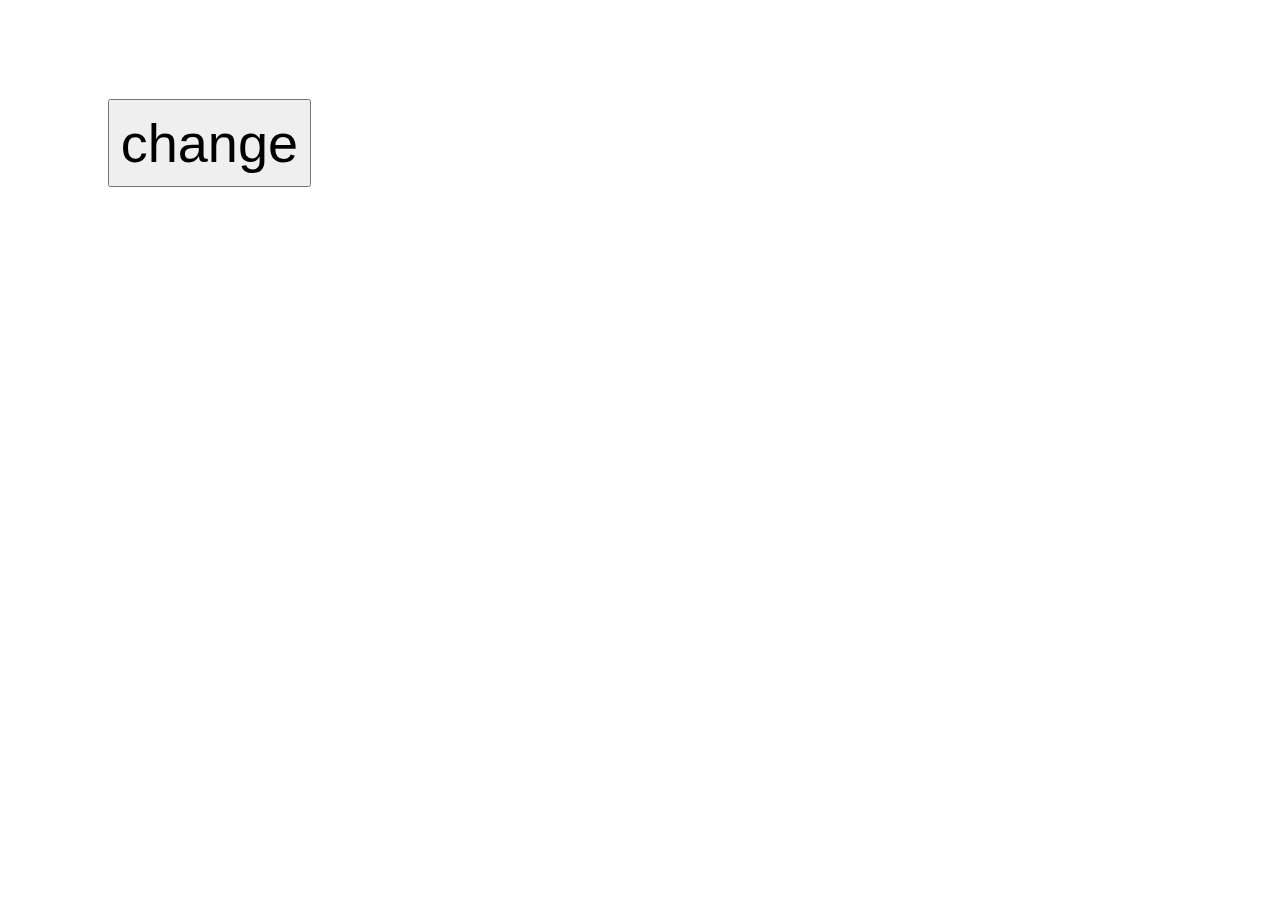
==== random-modes.html @ c12d2a8a "initial files" ====
<html lang="en">
<head>
    <meta charset="UTF-8">
    <meta name="viewport" content="width=device-width, initial-scale=1.0">
    <link rel="preconnect" href="https://fonts.googleapis.com">
    <link rel="preconnect" href="https://fonts.gstatic.com" crossorigin>
    <link href="https://fonts.googleapis.com/css2?family=Noto+Music&display=swap" rel="stylesheet">
    <link rel="stylesheet" href="styles.css">
    <title>Random</title>
</head>
<body>
    <div class="random">
        <h1 id="title">
            <span id="note"></span>
            <span id="mode"></span>
        </h1>
        <div id="msg"></div>
        <button id="btn">change</div>
    </div>
    <script src="random.js"></script>
</body>
</html>
---- styles.css ----
:root {
    --minor-color: #3F79BF;
}

body {
    margin: 1em;
    font-family: 'Noto Music', sans-serif;
    font-size: 18px;
}
.string-name {
    display: inline-block;
    width: 1em;
    height: 1em;
}
.string-name P {
    margin: 0;
    padding: 0;
}
.fret {
    display: inline-block;
    width: 3em;
    height: 3em;
    border: 1px solid grey;
    text-align: center;
}

.fret.numbers {
    border-color: white;
    text-align: center;
    color: #aaa;
}

.fret.numbers.number-3,
.fret.numbers.number-5,
.fret.numbers.number-7,
.fret.numbers.number-9,
.fret.numbers.number-15 {
    color: black;
}
.fret.numbers.number-12 {
    color: black;
    font-weight: bold;
}

.root {
    background-color: #0096c7;
}
.third {
    background-color: #48cae4;
}
.fifth {
    background-color: #ade8f4;
}

#wait {
    width: 2.25em;
}

label {
    display: inline-block;
    margin: 0 1em;
}

.fretboard {
    display: inline-block;
    width: 49%;
}


.random { margin-left: 1em; font-size: 5em; }

.random h1 {
    font-size: 1em;
    margin: 0;
}

.random button { font-size: 0.6em; padding: 0.2em; margin-top: 1.5em }

.random #msg div {
    font-size: 0.4em;
    margin: 0.4em 0;
}

.sequence .number {
    display: inline-block;
    width: 1.5em;
    border: 1px solid #999;
    padding: 0.2em;
    text-align: center;
}
.sequence .number.flat {
    color: var(--minor-color);
}

.sequence .mode {
    display: inline-block;
    margin-left: 0.4em;
}

.sequence .notes {
    display: inline-block;
    margin-left: 1em;
    font-size: 0.8em;
    color: #666;
}

.sequence .mode.minor,
.sequence .mode.diminished {
    color: var(--minor-color);
}

h1.minor {
    color: var(--minor-color);
}
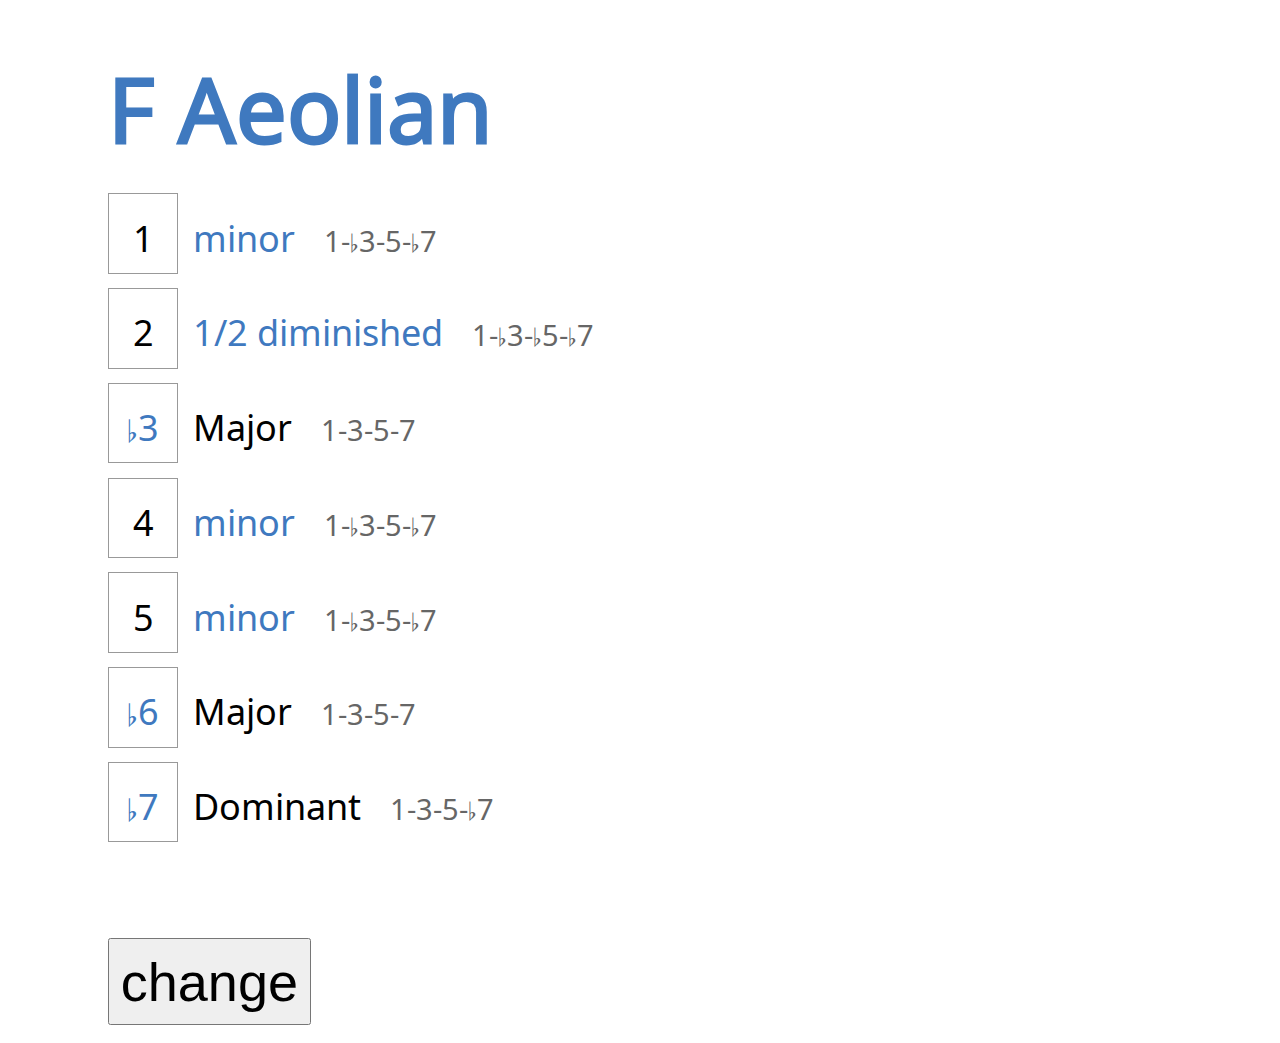
==== commit f946001f: "randomjs link fix" ====
--- a/random-modes.html
+++ b/random-modes.html
@@ -17,6 +17,6 @@
         <div id="msg"></div>
         <button id="btn">change</div>
     </div>
-    <script src="random.js"></script>
+    <script src="random-modes.js"></script>
 </body>
 </html>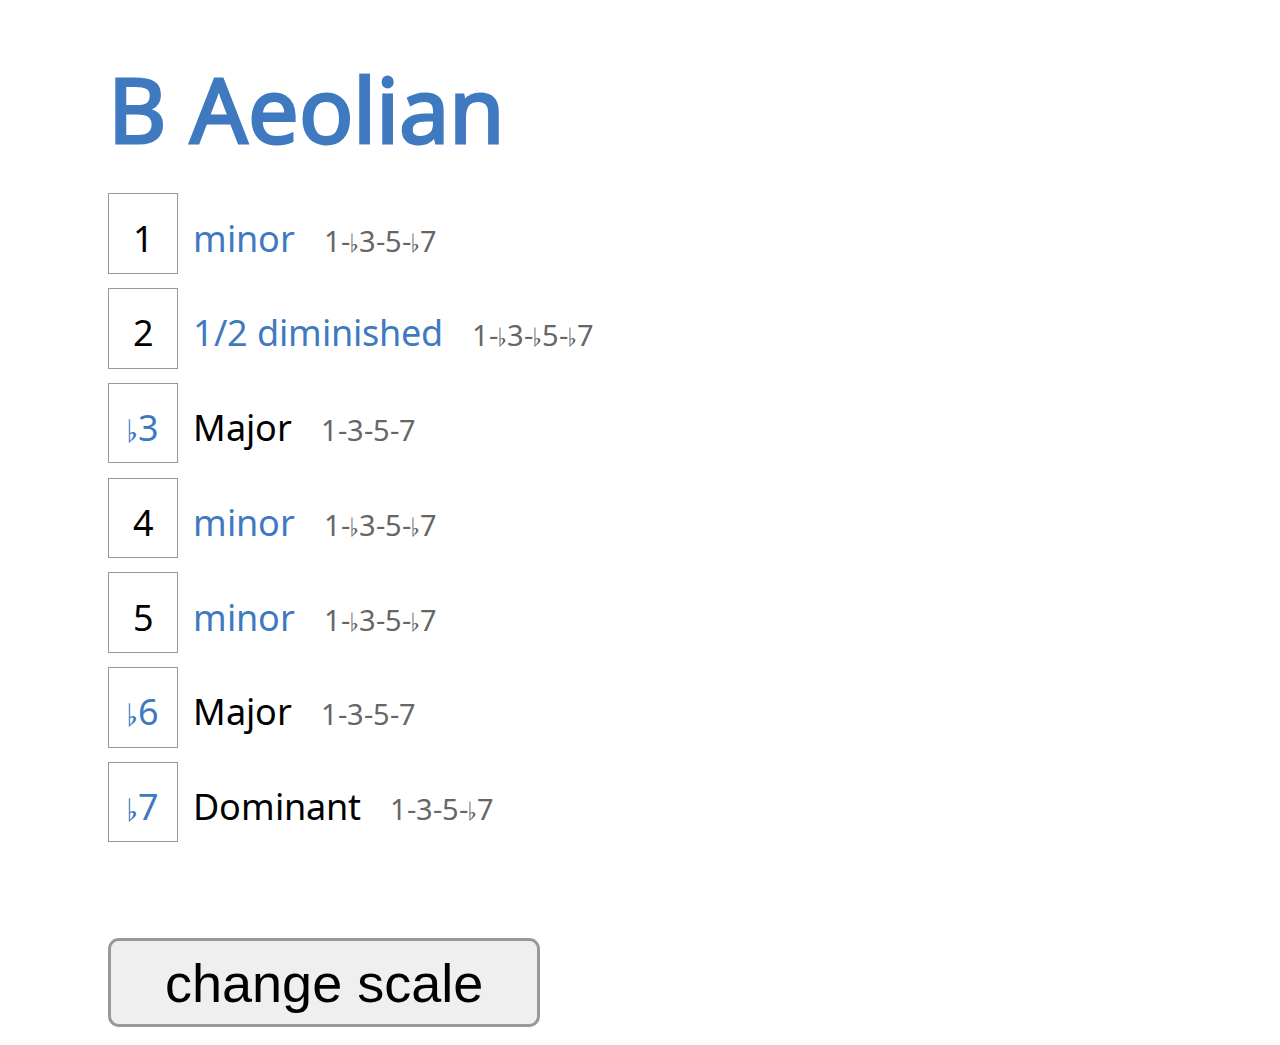
==== commit 30971b6a: "title update" ====
--- a/random-modes.html
+++ b/random-modes.html
@@ -6,7 +6,7 @@
     <link rel="preconnect" href="https://fonts.gstatic.com" crossorigin>
     <link href="https://fonts.googleapis.com/css2?family=Noto+Music&display=swap" rel="stylesheet">
     <link rel="stylesheet" href="styles.css">
-    <title>Random</title>
+    <title>Random Scales and Modes</title>
 </head>
 <body>
     <div class="random">
@@ -15,7 +15,7 @@
             <span id="mode"></span>
         </h1>
         <div id="msg"></div>
-        <button id="btn">change</div>
+        <button id="btn">change scale</div>
     </div>
     <script src="random-modes.js"></script>
 </body>
--- a/styles.css
+++ b/styles.css
@@ -5,8 +5,14 @@
 body {
     margin: 1em;
     font-family: 'Noto Music', sans-serif;
-    font-size: 18px;
 }
+
+@media (min-width: 660px) {
+    body {
+        font-size: 18px;
+    }
+}
+
 .string-name {
     display: inline-block;
     width: 1em;
@@ -67,14 +73,27 @@
 }
 
 
-.random { margin-left: 1em; font-size: 5em; }
+.random { margin-left: 1em; font-size: 2.5em; }
+
+@media (min-width: 660px) {
+    .random {
+        font-size: 5em;
+    }
+}
 
 .random h1 {
     font-size: 1em;
     margin: 0;
 }
 
-.random button { font-size: 0.6em; padding: 0.2em; margin-top: 1.5em }
+.random button {
+    font-size: 0.6em;
+    margin-top: 1.5em;
+    border-radius: 0.2em;
+    border: 3px solid #999;
+    padding: 0.2em 1em;
+    cursor: pointer;
+}
 
 .random #msg div {
     font-size: 0.4em;
